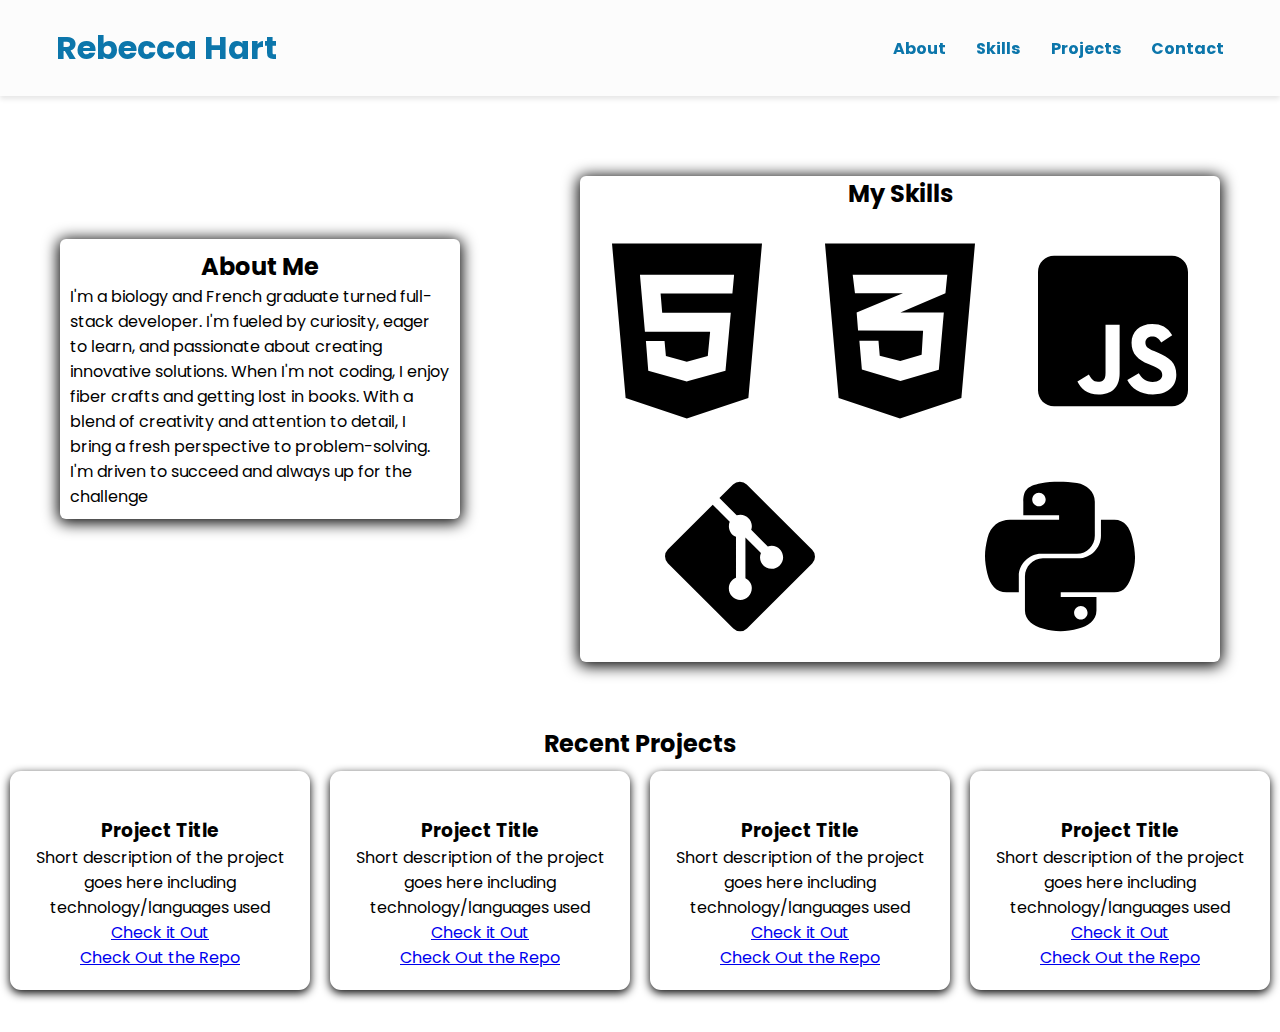
==== index.html @ b6430460 "first commit" ====
<!DOCTYPE html>
<html lang="en">
<head>
    <meta charset="UTF-8">
    <meta http-equiv="X-UA-Compatible" content="IE=edge">
    <meta name="viewport" content="width=device-width, initial-scale=1.0">
    <title>Rebecca Hart | Portfolio</title>
    <link rel="stylesheet" href="resources/style.css">
    <link href="https://fonts.googleapis.com/css2?family=Poppins&display=swap" rel="stylesheet">
     <!-- icon-icon scripts -->
    <script type="module" src="https://unpkg.com/ionicons@7.1.0/dist/ionicons/ionicons.esm.js" defer></script>
    <script nomodule src="https://unpkg.com/ionicons@7.1.0/dist/ionicons/ionicons.js" defer></script>
</head>
<body>
    <!-- Header Section-->
    <header>
        <nav>
            <h1>Rebecca Hart</h1>
            <ul class="navigation">
                <li><a href="#about">About</a></li>
                <li><a href="#skills">Skills</a></li>
                <li><a href="#projects">Projects</a></li>
                <li><a href="">Contact</a></li>
            </ul>
            <button class="burger-menu" id="burger0menu">
                <ion-icon class="bars" name="menu-outline"></ion-icon>
            </button>
        </nav>
    </header>
    <div class="about-and-skills">
        <!-- About Section -->
        <section id="about" class="container">
            <h2 class="bio-title">About Me</h2>
            <p class="bio-text">I'm a biology and French graduate turned full-stack developer. I'm fueled by curiosity, eager to learn, and passionate about creating innovative solutions. When I'm not coding, I enjoy fiber crafts and getting lost in books. With a blend of creativity and attention to detail, I bring a fresh perspective to problem-solving. I'm driven to succeed and always up for the challenge</p>
        </section>
        <!-- Skills section -->
        <section id="skills" class="skills-container container">
            <h2>My Skills</h2>
            <div class="icon-container">
                <img src="resources/icons/html5.svg" alt="html5" class="icon">
                <img src="resources/icons/css3-alt.svg" alt="css3" class="icon">
                <img src="resources/icons/square-js.svg" alt="JavaScript" class="icon">
                <img src="resources/icons/git-alt.svg" alt="git" class="icon">
                <img src="resources/icons/python.svg" alt="python" class="icon">
            </div>
        </section>
    </div>
    <!-- Projects section -->
    <section id="projects" class="projects">
        <h2 class="projects-title">Recent Projects</h2>
        <div class="projects-container">
            <div class="project-card">
                <img src="" alt="" class="project-pic">
                <h3 class="project-title">Project Title</h3>
                <p class="project-details">
                    Short description of the project goes here including technology/languages used
                </p>
                <a href="#" target="_blank" class="project-link">Check it Out</a>
                <br>
                <a href="#" target="_blank" class="repo-link">Check Out the Repo</a>
            </div>
            <div class="project-card">
                <img src="" alt="" class="project-pic">
                <h3 class="project-title">Project Title</h3>
                <p class="project-details">
                    Short description of the project goes here including technology/languages used
                </p>
                <a href="#" target="_blank" class="project-link">Check it Out</a>
                <br>
                <a href="#" target="_blank" class="repo-link">Check Out the Repo</a>
            </div>
            <div class="project-card">
                <img src="" alt="" class="project-pic">
                <h3 class="project-title">Project Title</h3>
                <p class="project-details">
                    Short description of the project goes here including technology/languages used
                </p>
                <a href="#" target="_blank" class="project-link">Check it Out</a>
                <br>
                <a href="#" target="_blank" class="repo-link">Check Out the Repo</a>
            </div>
            <div class="project-card">
                <img src="" alt="" class="project-pic">
                <h3 class="project-title">Project Title</h3>
                <p class="project-details">
                    Short description of the project goes here including technology/languages used
                </p>
                <a href="#" target="_blank" class="project-link">Check it Out</a>
                <br>
                <a href="#" target="_blank" class="repo-link">Check Out the Repo</a>
            </div>
        </div>
    </section>
    <!-- Contact section -->

    <!-- Social accounts - Fixed to the right -->

    <!-- Scroll to top -->

    <!-- Footer section -->
</body>
</html>
---- resources/style.css ----
/* CSS Resets */

* {
    margin: 0;
    padding: 0;
    box-sizing: border-box;
}

ul {
    list-style-type: none;
}

/* universal styles */

body {
    font-family: 'Poppins', sans-serif;
}

.container {
    border-radius: 6px;
    box-shadow: 0px 2px 15px 2px;
}

h2, h3 {
    text-align: center;
}

/* navbar */

nav {
    position: sticky;
    top: 0;
    left: 0;
    z-index: 1;
    display: flex;
    align-items: center;
    justify-content: space-between;
    padding: 1.5rem 3.5rem;
    box-shadow: 0 3px 5px rgba(0, 0, 0, 0.1);
    color: #0c76ab;
    background-color: #fcfcfc;
}

nav a {
    color: #0c76ab;
    text-decoration: none;
}

nav a:hover {
    color: #66ccff;
    border-bottom: 2px solid #66ccff;
}

nav ul {
    display: flex;
    gap: 1.9rem;
}

nav ul li {
    font-weight: bold;
}

.burger-menu {
    color: #0c76ab;
    font-size: 2rem;
    border: 0;
    background-color: transparent;
    cursor: pointer;
    display: none;
}

/* bio & skills */

.about-and-skills {
    display: flex;
    align-items: center;
    justify-content: space-around;
}

/* bio */

#about {
    width: 25rem;
    padding: 0.625rem;
    margin: 1rem 0;
}


/* skills */

.skills-container {
    width: 40rem;
    margin-top: 5rem;
}

.icon-container {
    display: flex;
    align-items: center;
    justify-content: space-around;
    flex-wrap: wrap;
}

.icon-container img {
    padding: 1.25rem;
}


.icon {
    width: 11.875rem;
}

/* projects */

.projects{
    margin-top: 2rem;
    padding: 32px 0;
}

.projects-container {
    display: flex;
    align-items: center;
    justify-content: center;
}

.project-card {
    text-align: center;
    width: 20rem;
    border-radius: 11px;
    box-shadow: 0 3px 10px;
    padding: 20px;
    margin: 10px;
}
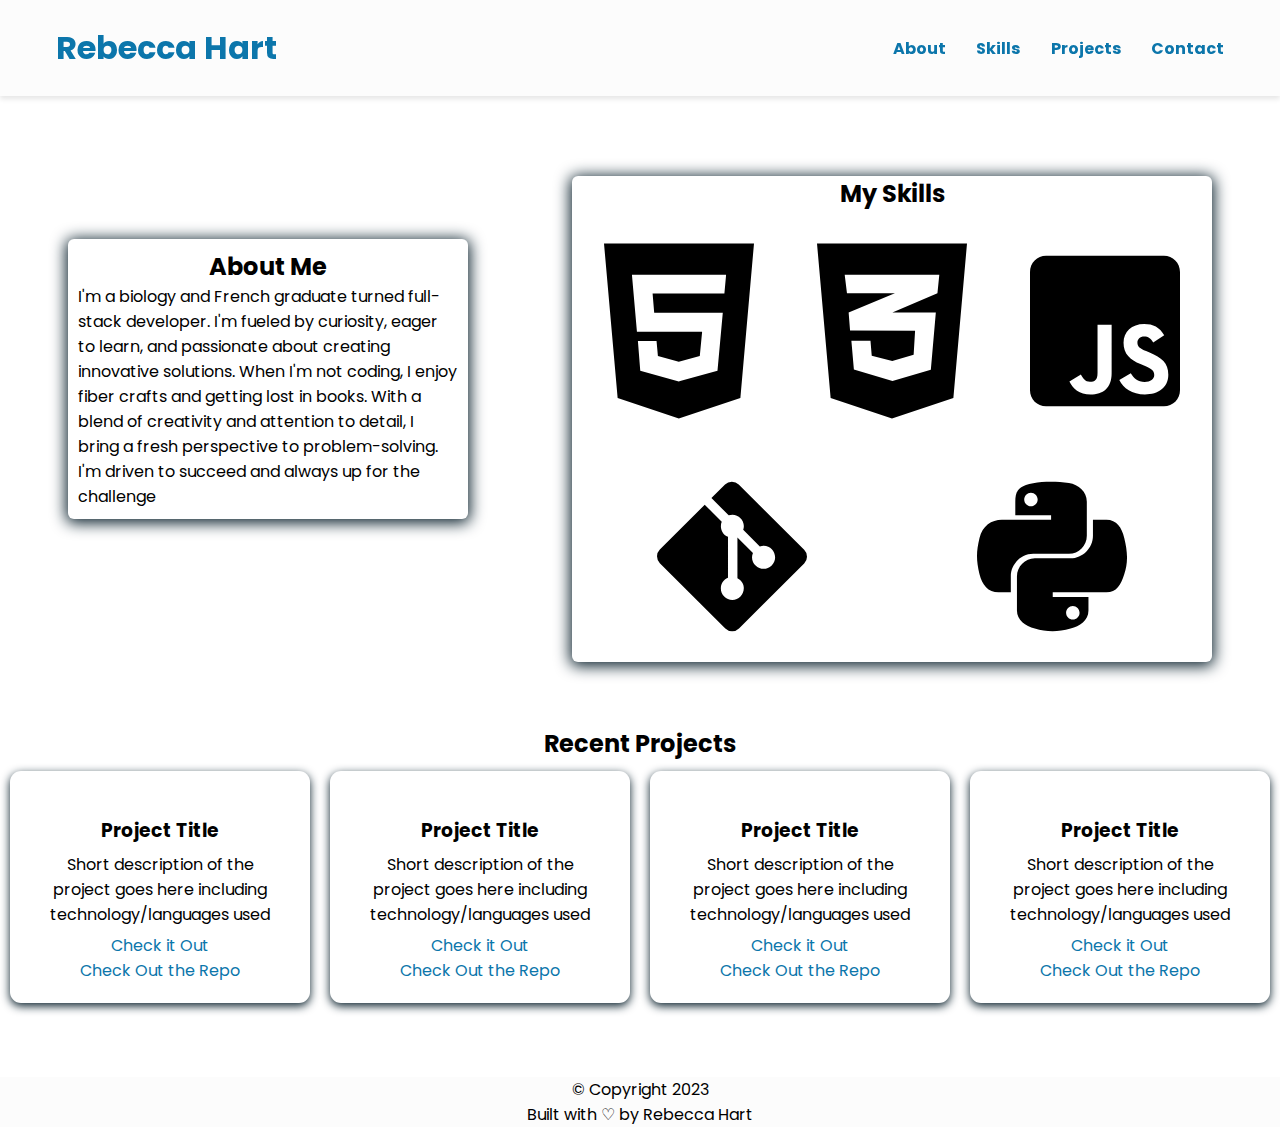
==== commit e24a529e: "added contact page and updated css" ====
--- a/index.html
+++ b/index.html
@@ -10,6 +10,8 @@
      <!-- icon-icon scripts -->
     <script type="module" src="https://unpkg.com/ionicons@7.1.0/dist/ionicons/ionicons.esm.js" defer></script>
     <script nomodule src="https://unpkg.com/ionicons@7.1.0/dist/ionicons/ionicons.js" defer></script>
+    <!-- js script -->
+    <script src="resources/app.js" defer></script>
 </head>
 <body>
     <!-- Header Section-->
@@ -17,12 +19,12 @@
         <nav>
             <h1>Rebecca Hart</h1>
             <ul class="navigation">
-                <li><a href="#about">About</a></li>
-                <li><a href="#skills">Skills</a></li>
-                <li><a href="#projects">Projects</a></li>
-                <li><a href="">Contact</a></li>
+                <li><a href="#about" class="nav-link">About</a></li>
+                <li><a href="#skills" class="nav-link">Skills</a></li>
+                <li><a href="#projects" class="nav-link">Projects</a></li>
+                <li><a href="contact.html" class="nav-link">Contact</a></li>
             </ul>
-            <button class="burger-menu" id="burger0menu">
+            <button class="burger-menu" id="burger-menu">
                 <ion-icon class="bars" name="menu-outline"></ion-icon>
             </button>
         </nav>
@@ -91,12 +93,12 @@
             </div>
         </div>
     </section>
-    <!-- Contact section -->
-
-    <!-- Social accounts - Fixed to the right -->
-
-    <!-- Scroll to top -->
-
     <!-- Footer section -->
+    <footer>
+        <p class="copy">&copy; Copyright 2023</p>
+        <p class="copy">
+          Built with &#x2661; by Rebecca Hart
+        </p>
+    </footer>
 </body>
 </html>--- a/resources/style.css
+++ b/resources/style.css
@@ -18,11 +18,21 @@
 
 .container {
     border-radius: 6px;
-    box-shadow: 0px 2px 15px 2px;
+    box-shadow: 0px 2px 15px 2px #081f2b;
 }
 
 h2, h3 {
     text-align: center;
+}
+
+a {
+    color: #0c76ab;
+    text-decoration: none;
+}
+
+a:hover {
+    color: #66ccff;
+    border-bottom: 2px solid #66ccff;
 }
 
 /* navbar */
@@ -41,15 +51,6 @@
     background-color: #fcfcfc;
 }
 
-nav a {
-    color: #0c76ab;
-    text-decoration: none;
-}
-
-nav a:hover {
-    color: #66ccff;
-    border-bottom: 2px solid #66ccff;
-}
 
 nav ul {
     display: flex;
@@ -82,7 +83,7 @@
 #about {
     width: 25rem;
     padding: 0.625rem;
-    margin: 1rem 0;
+    margin: 1rem 2rem;
 }
 
 
@@ -91,6 +92,7 @@
 .skills-container {
     width: 40rem;
     margin-top: 5rem;
+    margin-right: 2rem;
 }
 
 .icon-container {
@@ -126,7 +128,125 @@
     text-align: center;
     width: 20rem;
     border-radius: 11px;
-    box-shadow: 0 3px 10px;
+    box-shadow: 0 3px 10px #081f2b;
     padding: 20px;
     margin: 10px;
+}
+
+.project-details {
+    padding: 0.4rem;
+}
+
+/* contact page */
+
+.contact {
+    margin-top: 2rem;
+}
+
+.contact-form {
+    max-width: 40.75rem;
+    margin: 0 auto;
+    padding: 1rem;
+    border: 5px;
+    box-shadow: 0 3px 10px #081f2b;
+    border-radius: 11px;
+}
+
+.contact-form label {
+    line-height: 2.7em;
+    font-weight: bold;
+    color: #0c76ab;
+}
+
+.contact-form .input-field {
+    width: 100%;
+    padding-top: 10px;
+    padding-bottom: 10px;
+    border-radius: 5px;
+    border: 2px solid #0c76ab;
+}
+
+.send-btn {
+    width: 100%;
+    padding: 10px;
+    margin: 10px 0;
+    background-color: #66ccff;
+    border: 2px solid #0c76ab;
+    border-radius: 5px;
+    font-weight: bold;
+    color: #081f2b;
+}
+
+.send-btn:hover {
+    background-color: #0c76ab;
+    border: 2px solid #0c76ab;
+    cursor: pointer;
+}
+
+/* footer */
+
+footer {
+    background-color: #fcfcfc;
+    pad: 1.25rem;
+    text-align: center;
+    margin: 2rem 0 0;
+}
+
+/* responsive design */
+@media screen and (max-width: 820px){
+    nav {
+        padding: 1.5rem 1rem;
+    }
+
+    nav ul {
+        position: fixed;
+        background-color: #fcfcfc;
+        flex-direction: column;
+        top: 86px;
+        left: 10%;
+        width: 80%;
+        text-align: center;
+        transform: translateX(120%);
+        transition: transform 0.5s ease-in;
+      }
+    
+       nav ul li {
+        margin: 8px;
+      }
+
+      .burger-menu {
+        display: block;
+      }
+    
+      nav ul.show {
+        transform: translateX(0);
+      }
+
+      .about-and-skills {
+        flex-direction: column;
+        gap: 0;
+      }
+
+      #about, .skills-container, .contact {
+        width: 20rem;
+      }
+
+      .icon {
+        width: 5.875rem;
+      }
+
+      .projects-container {
+        flex-direction: column;
+      }
+
+      .contact {
+        margin: 0 auto;
+      }
+
+}
+
+@media screen and (max-width: 420px) {
+    #about, .skills-container, .contact {
+        width: 18rem;
+      }
 }